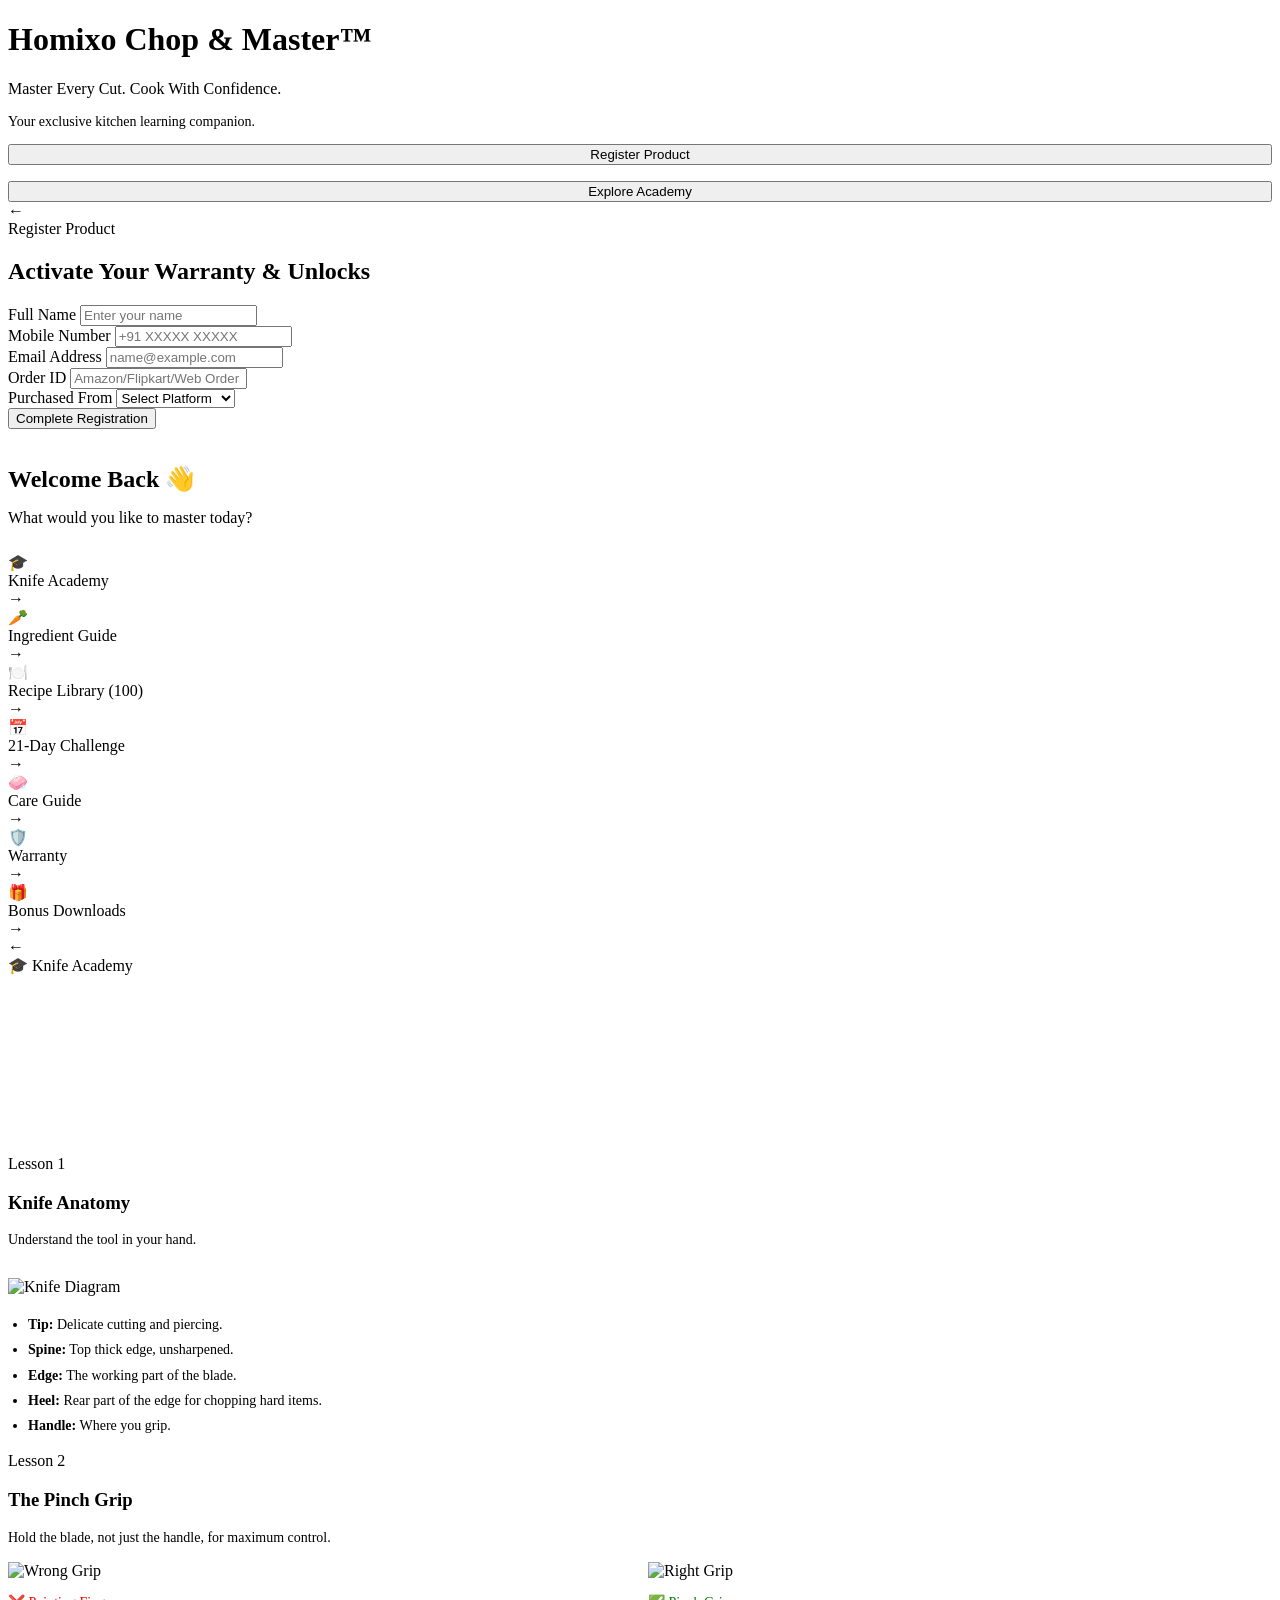
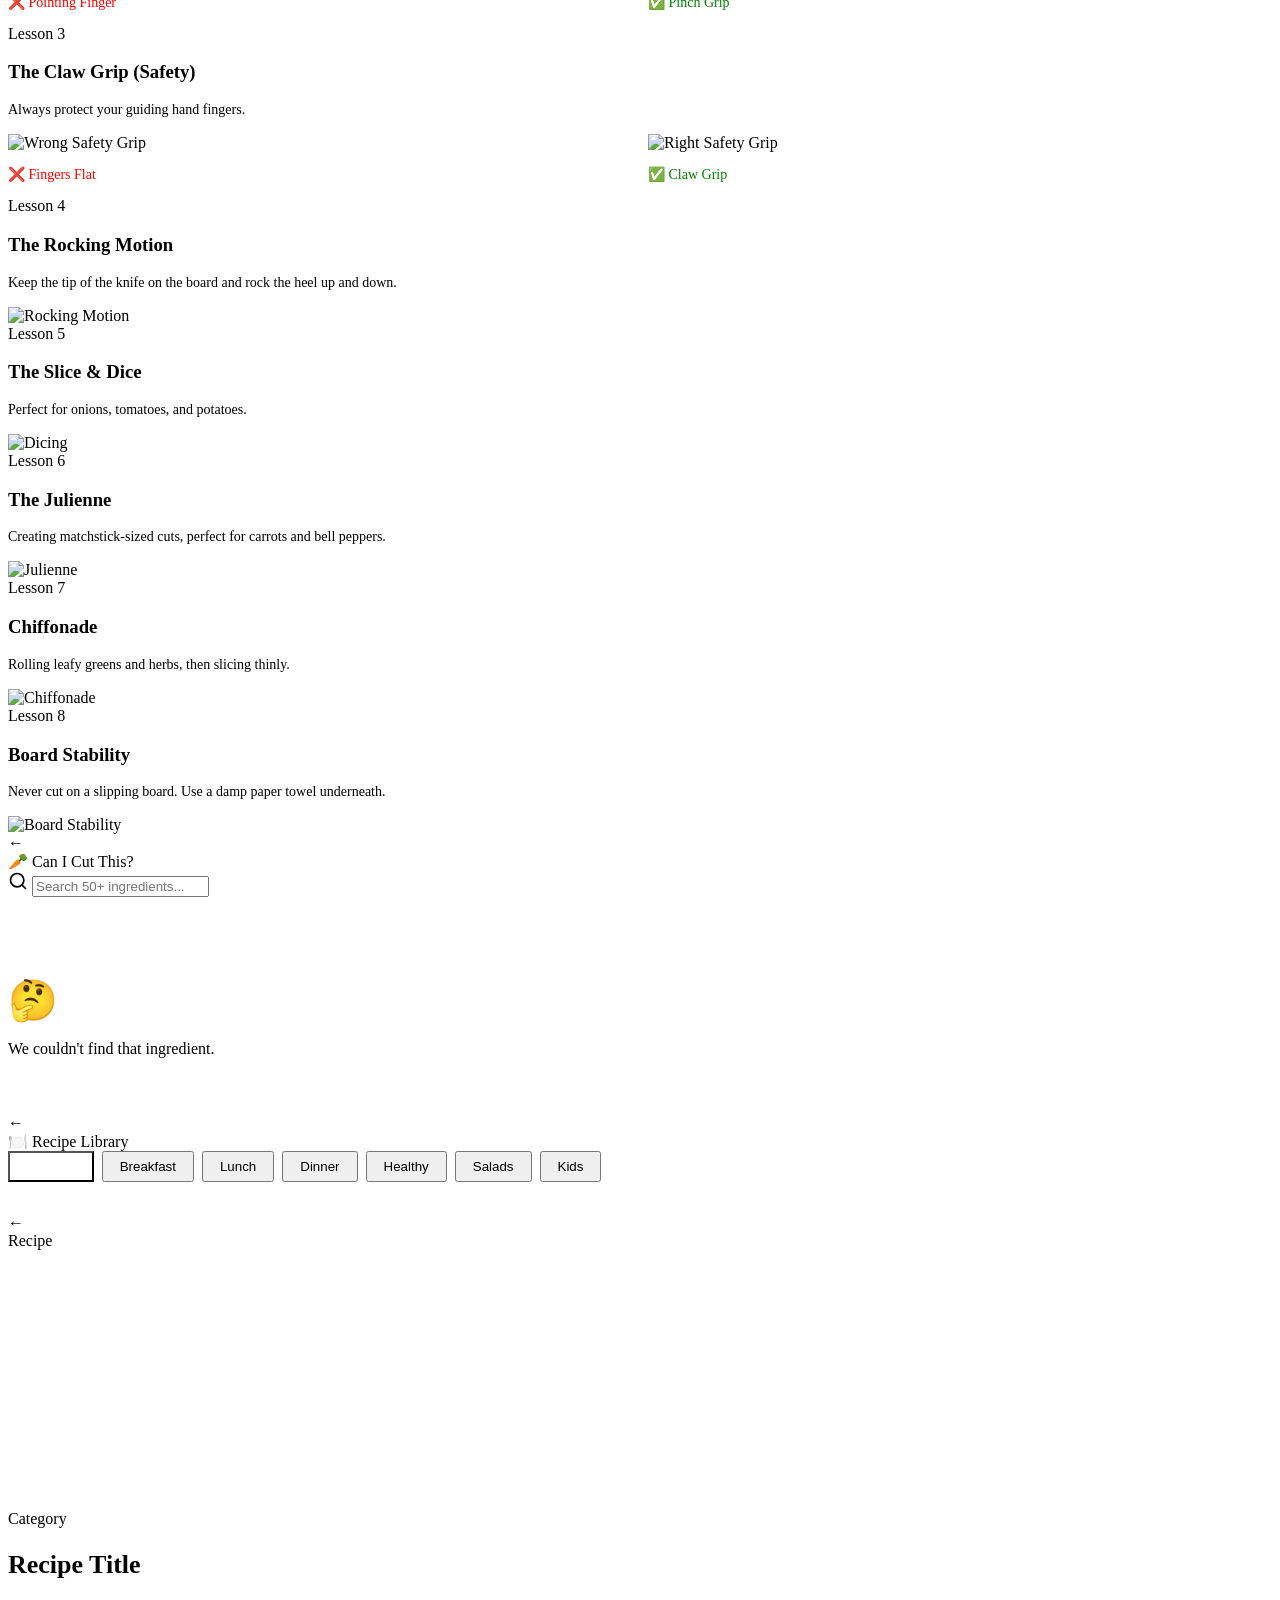
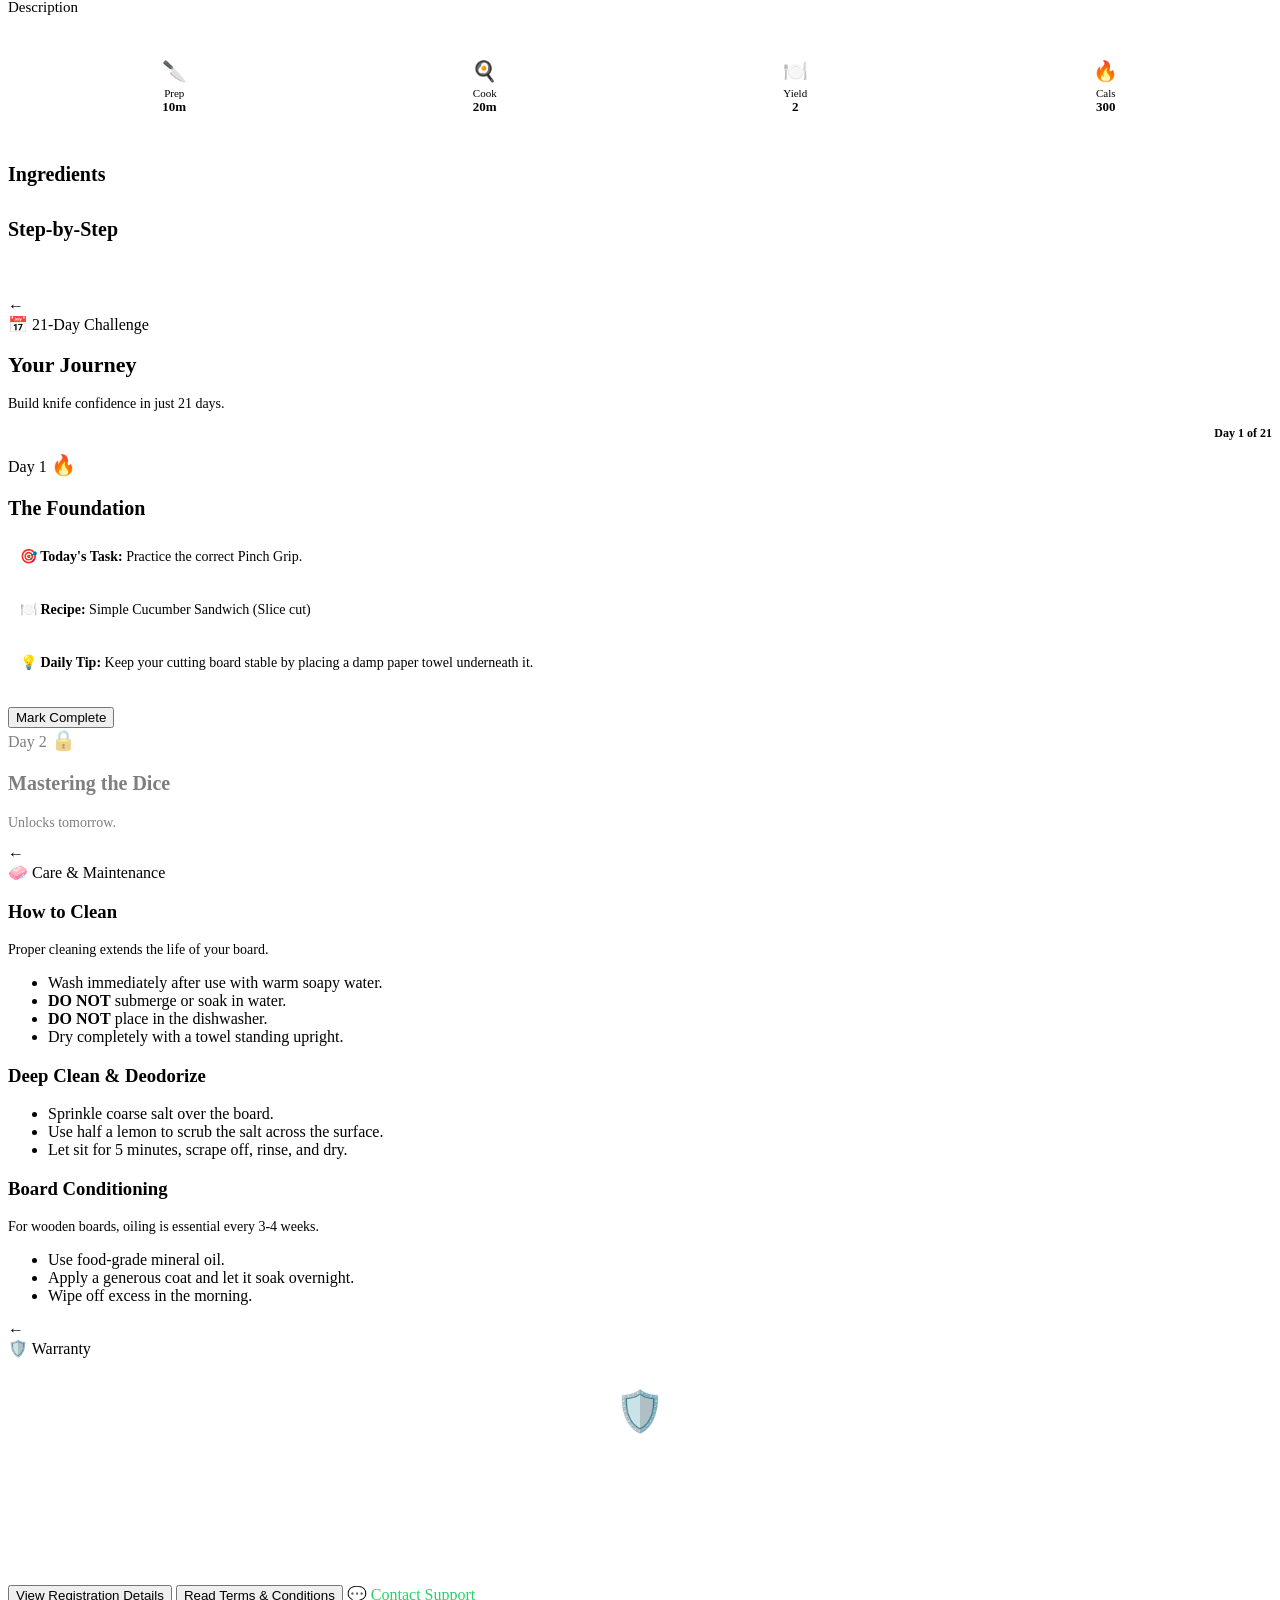
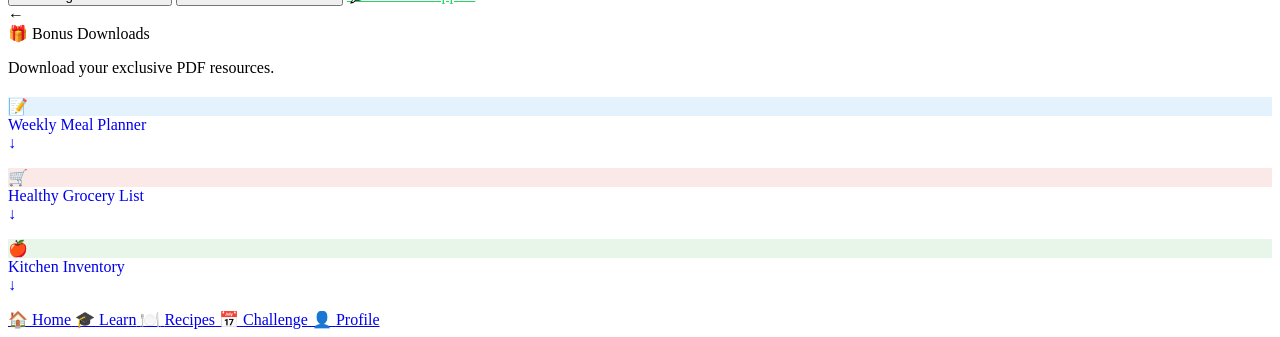
==== index.html @ 608be9b1 "Add files via upload" ====
<!DOCTYPE html>
<html lang="en">
<head>
  <meta charset="UTF-8">
  <meta name="viewport" content="width=device-width, initial-scale=1.0, maximum-scale=1.0, user-scalable=no">
  <meta name="description" content="Homixo Chop & Master™ - Your exclusive kitchen learning companion.">
  <meta name="theme-color" content="#2D3B40">
  <meta name="apple-mobile-web-app-capable" content="yes">
  <title>Homixo Chop & Master™</title>
  <link rel="stylesheet" href="css/styles.css">
</head>
<body>

  <!-- =========================================
       VIEW: HOMEPAGE (Landing)
       ========================================= -->
  <div id="viewHome" class="view active">
    <!-- Hero Image Placeholder (Chopping board with vegetables) -->
    <div class="hero-image" style="background: linear-gradient(rgba(0,0,0,0.2), rgba(0,0,0,0.6)), url('https://images.unsplash.com/photo-1556910103-1c02745a872e?auto=format&fit=crop&w=800&q=80') center/cover;"></div>
    
    <div class="hero-header">
      <h1>Homixo Chop & Master™</h1>
      <p style="font-weight: 500; color: var(--clr-charcoal);">Master Every Cut. Cook With Confidence.</p>
      <p class="mt-2" style="font-size: 14px;">Your exclusive kitchen learning companion.</p>
      
      <div class="mt-8" style="display: flex; flex-direction: column; gap: 16px;">
        <button id="btnRegisterProduct" class="btn btn-primary">Register Product</button>
        <button id="btnExploreAcademy" class="btn btn-outline">Explore Academy</button>
      </div>
    </div>
  </div>

  <!-- =========================================
       VIEW: REGISTRATION
       ========================================= -->
  <div id="viewRegister" class="view">
    <div class="top-bar">
      <div class="top-bar__back" data-target="viewHome">←</div>
      <div class="top-bar__title">Register Product</div>
    </div>
    
    <div class="container section-padding">
      <h2 class="mb-6" id="regTitle">Activate Your Warranty & Unlocks</h2>
      
      <form id="regForm">
        <div class="form-group">
          <label class="form-label">Full Name</label>
          <input type="text" class="form-input" placeholder="Enter your name" required>
        </div>
        
        <div class="form-group">
          <label class="form-label">Mobile Number</label>
          <input type="tel" class="form-input" placeholder="+91 XXXXX XXXXX" required>
        </div>
        
        <div class="form-group">
          <label class="form-label">Email Address</label>
          <input type="email" class="form-input" placeholder="name@example.com" required>
        </div>
        
        <div class="form-group">
          <label class="form-label">Order ID</label>
          <input type="text" class="form-input" placeholder="Amazon/Flipkart/Web Order ID" required>
        </div>
        
        <div class="form-group">
          <label class="form-label">Purchased From</label>
          <select class="form-select" required>
            <option value="" disabled selected>Select Platform</option>
            <option value="amazon">Amazon</option>
            <option value="flipkart">Flipkart</option>
            <option value="website">Homixo Website</option>
            <option value="other">Other</option>
          </select>
        </div>
        
        <button type="submit" class="btn btn-primary mt-4">Complete Registration</button>
      </form>
    </div>
  </div>

  <!-- =========================================
       VIEW: DASHBOARD
       ========================================= -->
  <div id="viewDashboard" class="view">
    <div class="hero-header" style="padding-top: 20px; padding-bottom: 10px; text-align: left;">
      <h1 style="font-size: 24px;">Welcome Back 👋</h1>
      <p>What would you like to master today?</p>
    </div>
    
    <div class="dashboard-grid">
      <div class="dash-card" data-target="viewAcademy">
        <div class="dash-card__icon">🎓</div>
        <div class="dash-card__title">Knife Academy</div>
        <div class="dash-card__arrow">→</div>
      </div>
      
      <div class="dash-card" data-target="viewIngredients">
        <div class="dash-card__icon">🥕</div>
        <div class="dash-card__title">Ingredient Guide</div>
        <div class="dash-card__arrow">→</div>
      </div>
      
      <div class="dash-card" data-target="viewRecipes">
        <div class="dash-card__icon">🍽️</div>
        <div class="dash-card__title">Recipe Library (100)</div>
        <div class="dash-card__arrow">→</div>
      </div>
      
      <div class="dash-card" data-target="viewChallenge">
        <div class="dash-card__icon">📅</div>
        <div class="dash-card__title">21-Day Challenge</div>
        <div class="dash-card__arrow">→</div>
      </div>
      
      <div class="dash-card" data-target="viewCare">
        <div class="dash-card__icon">🧼</div>
        <div class="dash-card__title">Care Guide</div>
        <div class="dash-card__arrow">→</div>
      </div>
      
      <div class="dash-card" data-target="viewWarranty" id="dashCardWarranty">
        <div class="dash-card__icon">🛡️</div>
        <div class="dash-card__title">Warranty</div>
        <div class="dash-card__arrow">→</div>
      </div>
      
      <div class="dash-card" data-target="viewBonus">
        <div class="dash-card__icon">🎁</div>
        <div class="dash-card__title">Bonus Downloads</div>
        <div class="dash-card__arrow">→</div>
      </div>
    </div>
  </div>

  <!-- =========================================
       VIEW: KNIFE ACADEMY
       ========================================= -->
  <div id="viewAcademy" class="view">
    <div class="top-bar">
      <div class="top-bar__back">←</div>
      <div class="top-bar__title">🎓 Knife Academy</div>
    </div>
    
    <div class="container section-padding">
      <div class="hero-image mb-6" style="background: url('https://images.unsplash.com/photo-1590680371465-4f40d12e8648?auto=format&fit=crop&w=600&q=80') center/cover; border-radius: var(--radius-xl); height: 180px;"></div>
      
      <!-- Lesson 1 -->
      <div class="lesson-card">
        <div class="lesson-card__body">
          <span class="challenge-badge">Lesson 1</span>
          <h3 class="lesson-card__title">Knife Anatomy</h3>
          <p style="color: var(--clr-gray-500); font-size: 14px;">Understand the tool in your hand.</p>
          <img src="https://images.unsplash.com/photo-1593618998160-e34014e67546?auto=format&fit=crop&w=600&q=80" alt="Knife Diagram" style="width: 100%; height: 150px; object-fit: cover; border-radius: var(--radius-md); margin-top: 16px;">
          <ul style="margin-top: 16px; padding-left: 20px; font-size: 14px; line-height: 1.8;">
            <li><strong>Tip:</strong> Delicate cutting and piercing.</li>
            <li><strong>Spine:</strong> Top thick edge, unsharpened.</li>
            <li><strong>Edge:</strong> The working part of the blade.</li>
            <li><strong>Heel:</strong> Rear part of the edge for chopping hard items.</li>
            <li><strong>Handle:</strong> Where you grip.</li>
          </ul>
        </div>
      </div>

      <!-- Lesson 2 -->
      <div class="lesson-card">
        <div class="lesson-card__body">
          <span class="challenge-badge">Lesson 2</span>
          <h3 class="lesson-card__title">The Pinch Grip</h3>
          <p style="color: var(--clr-gray-500); font-size: 14px; margin-bottom: 16px;">Hold the blade, not just the handle, for maximum control.</p>
          <div style="display: grid; grid-template-columns: 1fr 1fr; gap: 16px;">
            <div>
              <img src="https://images.unsplash.com/photo-1600857317770-070868f0a0bb?auto=format&fit=crop&w=300&q=80" alt="Wrong Grip" style="width: 100%; height: 100px; object-fit: cover; border-radius: var(--radius-md);">
              <p class="text-center mt-2" style="font-size: 14px; color: red;">❌ Pointing Finger</p>
            </div>
            <div>
              <img src="https://images.unsplash.com/photo-1581486795493-2774a38dfc6d?auto=format&fit=crop&w=300&q=80" alt="Right Grip" style="width: 100%; height: 100px; object-fit: cover; border-radius: var(--radius-md);">
              <p class="text-center mt-2" style="font-size: 14px; color: green;">✅ Pinch Grip</p>
            </div>
          </div>
        </div>
      </div>

      <!-- Lesson 3 -->
      <div class="lesson-card">
        <div class="lesson-card__body">
          <span class="challenge-badge">Lesson 3</span>
          <h3 class="lesson-card__title">The Claw Grip (Safety)</h3>
          <p style="font-size: 14px; margin-bottom: 16px;">Always protect your guiding hand fingers.</p>
          <div style="display: grid; grid-template-columns: 1fr 1fr; gap: 16px;">
            <div>
              <img src="https://images.unsplash.com/photo-1590680371465-4f40d12e8648?auto=format&fit=crop&w=300&q=80" alt="Wrong Safety Grip" style="width: 100%; height: 100px; object-fit: cover; border-radius: var(--radius-md);">
              <p class="text-center mt-2" style="font-size: 14px; color: red;">❌ Fingers Flat</p>
            </div>
            <div>
              <img src="https://images.unsplash.com/photo-1511690656952-34342bb7c2f2?auto=format&fit=crop&w=300&q=80" alt="Right Safety Grip" style="width: 100%; height: 100px; object-fit: cover; border-radius: var(--radius-md);">
              <p class="text-center mt-2" style="font-size: 14px; color: green;">✅ Claw Grip</p>
            </div>
          </div>
        </div>
      </div>
      
      <!-- Lesson 4 -->
      <div class="lesson-card">
        <div class="lesson-card__body">
          <span class="challenge-badge">Lesson 4</span>
          <h3 class="lesson-card__title">The Rocking Motion</h3>
          <p style="font-size: 14px; margin-bottom: 16px;">Keep the tip of the knife on the board and rock the heel up and down.</p>
          <img src="https://images.unsplash.com/photo-1556910110-a5a63dfd393c?auto=format&fit=crop&w=600&q=80" alt="Rocking Motion" style="width: 100%; height: 150px; object-fit: cover; border-radius: var(--radius-md);">
        </div>
      </div>
      
      <!-- Lesson 5 -->
      <div class="lesson-card">
        <div class="lesson-card__body">
          <span class="challenge-badge">Lesson 5</span>
          <h3 class="lesson-card__title">The Slice & Dice</h3>
          <p style="font-size: 14px; margin-bottom: 16px;">Perfect for onions, tomatoes, and potatoes.</p>
          <img src="https://images.unsplash.com/photo-1606132717804-0371307b8bce?auto=format&fit=crop&w=600&q=80" alt="Dicing" style="width: 100%; height: 150px; object-fit: cover; border-radius: var(--radius-md);">
        </div>
      </div>

      <!-- Lesson 6 -->
      <div class="lesson-card">
        <div class="lesson-card__body">
          <span class="challenge-badge">Lesson 6</span>
          <h3 class="lesson-card__title">The Julienne</h3>
          <p style="font-size: 14px; margin-bottom: 16px;">Creating matchstick-sized cuts, perfect for carrots and bell peppers.</p>
          <img src="https://images.unsplash.com/photo-1543339308-43e59d6b73a6?auto=format&fit=crop&w=600&q=80" alt="Julienne" style="width: 100%; height: 150px; object-fit: cover; border-radius: var(--radius-md);">
        </div>
      </div>

      <!-- Lesson 7 -->
      <div class="lesson-card">
        <div class="lesson-card__body">
          <span class="challenge-badge">Lesson 7</span>
          <h3 class="lesson-card__title">Chiffonade</h3>
          <p style="font-size: 14px; margin-bottom: 16px;">Rolling leafy greens and herbs, then slicing thinly.</p>
          <img src="https://images.unsplash.com/photo-1601004890684-d8cbf643f5f2?auto=format&fit=crop&w=600&q=80" alt="Chiffonade" style="width: 100%; height: 150px; object-fit: cover; border-radius: var(--radius-md);">
        </div>
      </div>

      <!-- Lesson 8 -->
      <div class="lesson-card">
        <div class="lesson-card__body">
          <span class="challenge-badge">Lesson 8</span>
          <h3 class="lesson-card__title">Board Stability</h3>
          <p style="font-size: 14px; margin-bottom: 16px;">Never cut on a slipping board. Use a damp paper towel underneath.</p>
          <img src="https://images.unsplash.com/photo-1615486171447-49f056c7e2b1?auto=format&fit=crop&w=600&q=80" alt="Board Stability" style="width: 100%; height: 150px; object-fit: cover; border-radius: var(--radius-md);">
        </div>
      </div>

    </div>
  </div>

  <!-- =========================================
       VIEW: INGREDIENT GUIDE (Can I cut this?)
       ========================================= -->
  <div id="viewIngredients" class="view">
    <div class="top-bar">
      <div class="top-bar__back">←</div>
      <div class="top-bar__title">🥕 Can I Cut This?</div>
    </div>
    
    <div class="container section-padding">
      <div class="search-bar">
        <svg width="20" height="20" viewBox="0 0 24 24" fill="none" stroke="currentColor" stroke-width="2" stroke-linecap="round" stroke-linejoin="round">
          <circle cx="11" cy="11" r="8"></circle>
          <line x1="21" y1="21" x2="16.65" y2="16.65"></line>
        </svg>
        <input type="text" id="ingredientSearch" class="form-input" placeholder="Search 50+ ingredients...">
      </div>

      <!-- Dynamic Content Container -->
      <div id="ingredientContainer">
        <!-- Rendered via JS -->
      </div>
      
      <div id="ingredientNoResults" class="d-none text-center" style="color: var(--clr-gray-500); padding: 40px 0;">
        <p style="font-size: 40px; margin-bottom: 10px;">🤔</p>
        <p>We couldn't find that ingredient.</p>
      </div>

    </div>
  </div>

  <!-- =========================================
       VIEW: RECIPE LIBRARY
       ========================================= -->
  <div id="viewRecipes" class="view">
    <div class="top-bar">
      <div class="top-bar__back">←</div>
      <div class="top-bar__title">🍽️ Recipe Library</div>
    </div>
    
    <div class="container section-padding">
      <div id="recipeCategories" style="display: flex; gap: 8px; overflow-x: auto; padding-bottom: 16px; margin-bottom: 16px;">
        <button class="btn btn-outline active-filter" data-cat="All" style="padding: 6px 16px; min-width: max-content; background: var(--clr-charcoal); color: white;">All (100)</button>
        <button class="btn btn-outline" data-cat="Breakfast" style="padding: 6px 16px; min-width: max-content;">Breakfast</button>
        <button class="btn btn-outline" data-cat="Lunch" style="padding: 6px 16px; min-width: max-content;">Lunch</button>
        <button class="btn btn-outline" data-cat="Dinner" style="padding: 6px 16px; min-width: max-content;">Dinner</button>
        <button class="btn btn-outline" data-cat="Healthy" style="padding: 6px 16px; min-width: max-content;">Healthy</button>
        <button class="btn btn-outline" data-cat="Salads" style="padding: 6px 16px; min-width: max-content;">Salads</button>
        <button class="btn btn-outline" data-cat="Kids" style="padding: 6px 16px; min-width: max-content;">Kids</button>
      </div>
      
      <!-- Dynamic Content Container -->
      <div id="recipeContainer">
        <!-- Rendered via JS -->
      </div>
      
    </div>
  </div>
  
  <!-- =========================================
       VIEW: RECIPE DETAIL
       ========================================= -->
  <div id="viewRecipeDetail" class="view">
    <div class="top-bar">
      <div class="top-bar__back" data-target="viewRecipes">←</div>
      <div class="top-bar__title" id="rd-title-bar">Recipe</div>
    </div>
    
    <div id="rd-hero" class="hero-image" style="background: var(--clr-gray-200); height: 250px; border-radius: 0 0 20px 20px;"></div>
    
    <div class="container section-padding">
      <div style="display: flex; gap: 8px; margin-bottom: 12px; margin-top: 10px;" id="rd-badges">
        <span class="challenge-badge">Category</span>
      </div>
      
      <h2 id="rd-title" style="margin-bottom: 8px; font-size: 26px;">Recipe Title</h2>
      <p id="rd-desc" style="color: var(--clr-gray-500); font-size: 15px; margin-bottom: 24px; line-height: 1.6;">Description</p>
      
      <div style="display: grid; grid-template-columns: repeat(4, 1fr); gap: 10px; background: var(--clr-gray-100); padding: 16px; border-radius: var(--radius-md); margin-bottom: 32px; text-align: center;">
        <div>
          <div style="font-size: 20px; margin-bottom: 4px;">🔪</div>
          <div style="font-size: 11px; color: var(--clr-gray-500);">Prep</div>
          <div id="rd-prep" style="font-size: 13px; font-weight: 600;">10m</div>
        </div>
        <div>
          <div style="font-size: 20px; margin-bottom: 4px;">🍳</div>
          <div style="font-size: 11px; color: var(--clr-gray-500);">Cook</div>
          <div id="rd-cook" style="font-size: 13px; font-weight: 600;">20m</div>
        </div>
        <div>
          <div style="font-size: 20px; margin-bottom: 4px;">🍽️</div>
          <div style="font-size: 11px; color: var(--clr-gray-500);">Yield</div>
          <div id="rd-serve" style="font-size: 13px; font-weight: 600;">2</div>
        </div>
        <div>
          <div style="font-size: 20px; margin-bottom: 4px;">🔥</div>
          <div style="font-size: 11px; color: var(--clr-gray-500);">Cals</div>
          <div id="rd-cal" style="font-size: 13px; font-weight: 600;">300</div>
        </div>
      </div>
      
      <h3 style="margin-bottom: 16px; font-size: 20px;">Ingredients</h3>
      <ul id="rd-ingredients" class="ingredient-tips" style="margin-bottom: 32px;">
        <!-- Ingredients go here -->
      </ul>
      
      <h3 style="margin-bottom: 16px; font-size: 20px;">Step-by-Step</h3>
      <div id="rd-instructions" style="display: flex; flex-direction: column; gap: 16px; margin-bottom: 40px;">
        <!-- Instructions go here -->
      </div>
      
    </div>
  </div>

  <!-- =========================================
       VIEW: 21-DAY CHALLENGE
       ========================================= -->
  <div id="viewChallenge" class="view">
    <div class="top-bar">
      <div class="top-bar__back">←</div>
      <div class="top-bar__title">📅 21-Day Challenge</div>
    </div>
    
    <div class="container section-padding">
      <h2 style="font-size: 22px;">Your Journey</h2>
      <p style="font-size: 14px; color: var(--clr-gray-500);">Build knife confidence in just 21 days.</p>
      
      <div class="progress-container">
        <div class="progress-bar"></div>
      </div>
      <p style="font-size: 12px; text-align: right; font-weight: 600; color: var(--clr-orange);">Day 1 of 21</p>
      
      <div class="challenge-card mt-6">
        <div class="d-flex justify-between align-center mb-4">
          <span class="challenge-badge" style="margin: 0;">Day 1</span>
          <span style="font-size: 20px;">🔥</span>
        </div>
        
        <h3 style="font-size: 20px; margin-bottom: 16px;">The Foundation</h3>
        
        <div style="background: var(--clr-gray-100); padding: 12px; border-radius: var(--radius-md); margin-bottom: 12px; font-size: 14px;">
          <strong>🎯 Today's Task:</strong> Practice the correct Pinch Grip.
        </div>
        
        <div style="background: var(--clr-gray-100); padding: 12px; border-radius: var(--radius-md); margin-bottom: 12px; font-size: 14px;">
          <strong>🍽️ Recipe:</strong> Simple Cucumber Sandwich (Slice cut)
        </div>
        
        <div style="background: var(--clr-gray-100); padding: 12px; border-radius: var(--radius-md); margin-bottom: 24px; font-size: 14px;">
          <strong>💡 Daily Tip:</strong> Keep your cutting board stable by placing a damp paper towel underneath it.
        </div>
        
        <button id="btnCompleteChallenge" class="btn btn-primary">Mark Complete</button>
      </div>
      
      <div class="challenge-card" style="opacity: 0.5;">
        <div class="d-flex justify-between align-center mb-4">
          <span class="challenge-badge" style="margin: 0; background: var(--clr-gray-200); color: var(--clr-gray-500);">Day 2</span>
          <span style="font-size: 20px;">🔒</span>
        </div>
        <h3 style="font-size: 20px;">Mastering the Dice</h3>
        <p style="font-size: 14px; margin-top: 8px;">Unlocks tomorrow.</p>
      </div>
    </div>
  </div>

  <!-- =========================================
       VIEW: PRODUCT CARE
       ========================================= -->
  <div id="viewCare" class="view">
    <div class="top-bar">
      <div class="top-bar__back">←</div>
      <div class="top-bar__title">🧼 Care & Maintenance</div>
    </div>
    
    <div class="container section-padding">
      <div class="lesson-card">
        <div class="lesson-card__body">
          <h3 class="lesson-card__title">How to Clean</h3>
          <p style="font-size: 14px; margin-bottom: 12px;">Proper cleaning extends the life of your board.</p>
          <ul class="ingredient-tips">
            <li>Wash immediately after use with warm soapy water.</li>
            <li><strong>DO NOT</strong> submerge or soak in water.</li>
            <li><strong>DO NOT</strong> place in the dishwasher.</li>
            <li>Dry completely with a towel standing upright.</li>
          </ul>
        </div>
      </div>
      
      <div class="lesson-card">
        <div class="lesson-card__body">
          <h3 class="lesson-card__title">Deep Clean & Deodorize</h3>
          <ul class="ingredient-tips">
            <li>Sprinkle coarse salt over the board.</li>
            <li>Use half a lemon to scrub the salt across the surface.</li>
            <li>Let sit for 5 minutes, scrape off, rinse, and dry.</li>
          </ul>
        </div>
      </div>
      
      <div class="lesson-card">
        <div class="lesson-card__body">
          <h3 class="lesson-card__title">Board Conditioning</h3>
          <p style="font-size: 14px;">For wooden boards, oiling is essential every 3-4 weeks.</p>
          <ul class="ingredient-tips">
            <li>Use food-grade mineral oil.</li>
            <li>Apply a generous coat and let it soak overnight.</li>
            <li>Wipe off excess in the morning.</li>
          </ul>
        </div>
      </div>
    </div>
  </div>

  <!-- =========================================
       VIEW: WARRANTY
       ========================================= -->
  <div id="viewWarranty" class="view">
    <div class="top-bar">
      <div class="top-bar__back">←</div>
      <div class="top-bar__title">🛡️ Warranty</div>
    </div>
    
    <div class="container section-padding">
      <div style="background: var(--clr-charcoal); color: white; padding: 30px 20px; border-radius: var(--radius-xl); text-align: center; margin-bottom: 24px;">
        <div style="font-size: 40px; margin-bottom: 16px;">🛡️</div>
        <h2 style="font-family: var(--font-heading); font-size: 24px;">Lifetime Support</h2>
        <p style="font-size: 14px; opacity: 0.8; margin-top: 8px;">Your chopping board is covered under the Homixo satisfaction guarantee.</p>
      </div>
      
      <button class="btn btn-outline mb-4">View Registration Details</button>
      <button class="btn btn-outline mb-4">Read Terms & Conditions</button>
      <a href="https://wa.me/919XXXXXXXXX" class="btn btn-outline" style="border-color: #25D366; color: #25D366;">💬 Contact Support</a>
    </div>
  </div>
  
  <!-- =========================================
       VIEW: BONUS
       ========================================= -->
  <div id="viewBonus" class="view">
    <div class="top-bar">
      <div class="top-bar__back">←</div>
      <div class="top-bar__title">🎁 Bonus Downloads</div>
    </div>
    
    <div class="container section-padding">
      <p style="color: var(--clr-gray-500); margin-bottom: 20px;">Download your exclusive PDF resources.</p>
      
      <!-- Actual links that trigger download -->
      <a href="downloads/Weekly_Meal_Planner.html" target="_blank" style="display: block; margin-bottom: 16px; text-decoration: none;">
        <div class="dash-card">
          <div class="dash-card__icon" style="background: #e3f2fd; color: #1976d2;">📝</div>
          <div class="dash-card__title" style="flex: 1;">Weekly Meal Planner</div>
          <div style="color: var(--clr-orange); font-weight: bold;">↓</div>
        </div>
      </a>
      
      <a href="downloads/Healthy_Grocery_List.html" target="_blank" style="display: block; margin-bottom: 16px; text-decoration: none;">
        <div class="dash-card">
          <div class="dash-card__icon" style="background: #fbe9e7; color: #d84315;">🛒</div>
          <div class="dash-card__title" style="flex: 1;">Healthy Grocery List</div>
          <div style="color: var(--clr-orange); font-weight: bold;">↓</div>
        </div>
      </a>
      
      <a href="downloads/Kitchen_Inventory.html" target="_blank" style="display: block; margin-bottom: 16px; text-decoration: none;">
        <div class="dash-card">
          <div class="dash-card__icon" style="background: #e8f5e9; color: #2e7d32;">🍎</div>
          <div class="dash-card__title" style="flex: 1;">Kitchen Inventory</div>
          <div style="color: var(--clr-orange); font-weight: bold;">↓</div>
        </div>
      </a>
    </div>
  </div>

  <!-- =========================================
       BOTTOM NAVIGATION
       ========================================= -->
  <nav class="bottom-nav">
    <a href="#" class="nav-item active" data-target="viewHome">
      <span class="nav-icon">🏠</span>
      <span>Home</span>
    </a>
    <a href="#" class="nav-item" data-target="viewAcademy">
      <span class="nav-icon">🎓</span>
      <span>Learn</span>
    </a>
    <a href="#" class="nav-item" data-target="viewRecipes">
      <span class="nav-icon">🍽️</span>
      <span>Recipes</span>
    </a>
    <a href="#" class="nav-item" data-target="viewChallenge">
      <span class="nav-icon">📅</span>
      <span>Challenge</span>
    </a>
    <a href="#" class="nav-item" data-target="viewDashboard">
      <span class="nav-icon">👤</span>
      <span>Profile</span>
    </a>
  </nav>

  <script src="js/data.js"></script>
  <script src="js/app.js"></script>
</body>
</html>
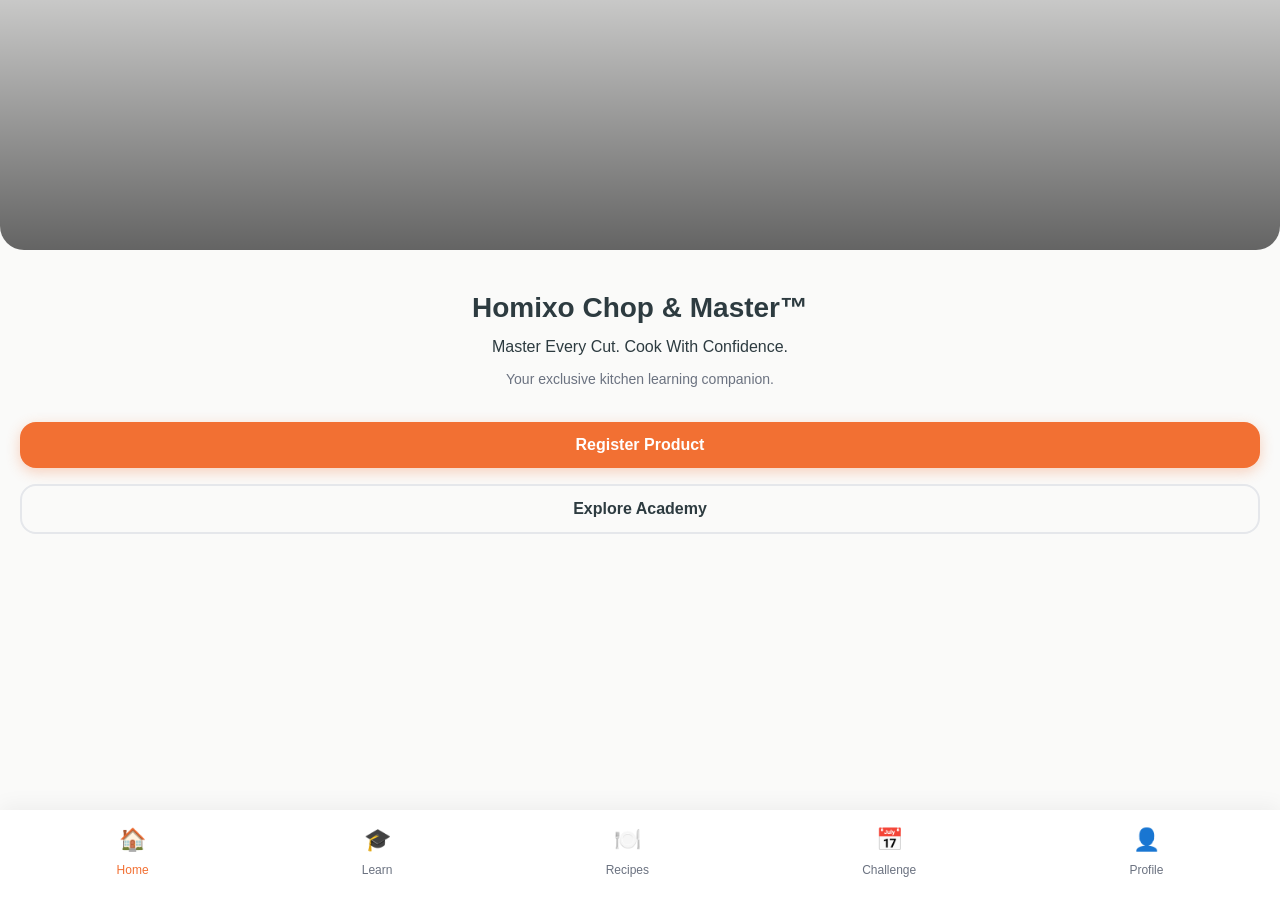
==== commit 8f58e037: "Add files via upload" ====
--- a/index.html
+++ b/index.html
@@ -170,11 +170,11 @@
           <p style="color: var(--clr-gray-500); font-size: 14px; margin-bottom: 16px;">Hold the blade, not just the handle, for maximum control.</p>
           <div style="display: grid; grid-template-columns: 1fr 1fr; gap: 16px;">
             <div>
-              <img src="https://images.unsplash.com/photo-1600857317770-070868f0a0bb?auto=format&fit=crop&w=300&q=80" alt="Wrong Grip" style="width: 100%; height: 100px; object-fit: cover; border-radius: var(--radius-md);">
+              <img src="https://placehold.co/300x200/ffebee/c62828?text=Wrong+Grip" alt="Wrong Grip" style="width: 100%; height: 100px; object-fit: cover; border-radius: var(--radius-md);">
               <p class="text-center mt-2" style="font-size: 14px; color: red;">❌ Pointing Finger</p>
             </div>
             <div>
-              <img src="https://images.unsplash.com/photo-1581486795493-2774a38dfc6d?auto=format&fit=crop&w=300&q=80" alt="Right Grip" style="width: 100%; height: 100px; object-fit: cover; border-radius: var(--radius-md);">
+              <img src="https://placehold.co/300x200/e8f5e9/2e7d32?text=Pinch+Grip" alt="Right Grip" style="width: 100%; height: 100px; object-fit: cover; border-radius: var(--radius-md);">
               <p class="text-center mt-2" style="font-size: 14px; color: green;">✅ Pinch Grip</p>
             </div>
           </div>
@@ -189,11 +189,11 @@
           <p style="font-size: 14px; margin-bottom: 16px;">Always protect your guiding hand fingers.</p>
           <div style="display: grid; grid-template-columns: 1fr 1fr; gap: 16px;">
             <div>
-              <img src="https://images.unsplash.com/photo-1590680371465-4f40d12e8648?auto=format&fit=crop&w=300&q=80" alt="Wrong Safety Grip" style="width: 100%; height: 100px; object-fit: cover; border-radius: var(--radius-md);">
+              <img src="https://placehold.co/300x200/ffebee/c62828?text=Fingers+Flat" alt="Wrong Safety Grip" style="width: 100%; height: 100px; object-fit: cover; border-radius: var(--radius-md);">
               <p class="text-center mt-2" style="font-size: 14px; color: red;">❌ Fingers Flat</p>
             </div>
             <div>
-              <img src="https://images.unsplash.com/photo-1511690656952-34342bb7c2f2?auto=format&fit=crop&w=300&q=80" alt="Right Safety Grip" style="width: 100%; height: 100px; object-fit: cover; border-radius: var(--radius-md);">
+              <img src="https://placehold.co/300x200/e8f5e9/2e7d32?text=Claw+Grip" alt="Right Safety Grip" style="width: 100%; height: 100px; object-fit: cover; border-radius: var(--radius-md);">
               <p class="text-center mt-2" style="font-size: 14px; color: green;">✅ Claw Grip</p>
             </div>
           </div>
@@ -216,7 +216,7 @@
           <span class="challenge-badge">Lesson 5</span>
           <h3 class="lesson-card__title">The Slice & Dice</h3>
           <p style="font-size: 14px; margin-bottom: 16px;">Perfect for onions, tomatoes, and potatoes.</p>
-          <img src="https://images.unsplash.com/photo-1606132717804-0371307b8bce?auto=format&fit=crop&w=600&q=80" alt="Dicing" style="width: 100%; height: 150px; object-fit: cover; border-radius: var(--radius-md);">
+          <img src="https://placehold.co/600x300/e3f2fd/1565c0?text=Slice+%26+Dice" alt="Dicing" style="width: 100%; height: 150px; object-fit: cover; border-radius: var(--radius-md);">
         </div>
       </div>
 
@@ -236,7 +236,7 @@
           <span class="challenge-badge">Lesson 7</span>
           <h3 class="lesson-card__title">Chiffonade</h3>
           <p style="font-size: 14px; margin-bottom: 16px;">Rolling leafy greens and herbs, then slicing thinly.</p>
-          <img src="https://images.unsplash.com/photo-1601004890684-d8cbf643f5f2?auto=format&fit=crop&w=600&q=80" alt="Chiffonade" style="width: 100%; height: 150px; object-fit: cover; border-radius: var(--radius-md);">
+          <img src="https://placehold.co/600x300/f3e5f5/6a1b9a?text=Chiffonade" alt="Chiffonade" style="width: 100%; height: 150px; object-fit: cover; border-radius: var(--radius-md);">
         </div>
       </div>
 
@@ -246,7 +246,7 @@
           <span class="challenge-badge">Lesson 8</span>
           <h3 class="lesson-card__title">Board Stability</h3>
           <p style="font-size: 14px; margin-bottom: 16px;">Never cut on a slipping board. Use a damp paper towel underneath.</p>
-          <img src="https://images.unsplash.com/photo-1615486171447-49f056c7e2b1?auto=format&fit=crop&w=600&q=80" alt="Board Stability" style="width: 100%; height: 150px; object-fit: cover; border-radius: var(--radius-md);">
+          <img src="https://placehold.co/600x300/fff3e0/e65100?text=Board+Stability" alt="Board Stability" style="width: 100%; height: 150px; object-fit: cover; border-radius: var(--radius-md);">
         </div>
       </div>
 
--- a/css/styles.css
+++ b/css/styles.css
@@ -0,0 +1,449 @@
+@import url('https://fonts.googleapis.com/css2?family=Inter:wght@400;500;600&family=Poppins:wght@500;600;700&display=swap');
+
+:root {
+  --clr-charcoal: #2D3B40;
+  --clr-orange: #F27033;
+  --clr-orange-light: #F89B73;
+  --clr-white: #FAFAF9;
+  --clr-gray-100: #F3F4F6;
+  --clr-gray-200: #E5E7EB;
+  --clr-gray-500: #6B7280;
+  --clr-gray-800: #1F2937;
+
+  --font-heading: 'Poppins', sans-serif;
+  --font-body: 'Inter', sans-serif;
+
+  --shadow-sm: 0 1px 2px 0 rgba(0, 0, 0, 0.05);
+  --shadow-md: 0 4px 6px -1px rgba(0, 0, 0, 0.1), 0 2px 4px -1px rgba(0, 0, 0, 0.06);
+  --shadow-lg: 0 10px 15px -3px rgba(0, 0, 0, 0.1), 0 4px 6px -2px rgba(0, 0, 0, 0.05);
+
+  --radius-md: 8px;
+  --radius-lg: 12px;
+  --radius-xl: 16px;
+  --radius-2xl: 24px;
+}
+
+* {
+  margin: 0;
+  padding: 0;
+  box-sizing: border-box;
+  -webkit-tap-highlight-color: transparent;
+}
+
+body {
+  font-family: var(--font-body);
+  background-color: var(--clr-white);
+  color: var(--clr-charcoal);
+  line-height: 1.6;
+  font-size: 16px;
+  overflow-x: hidden;
+  padding-bottom: 70px; /* Space for bottom nav */
+}
+
+h1, h2, h3, h4, h5, h6 {
+  font-family: var(--font-heading);
+  line-height: 1.3;
+}
+
+img {
+  max-width: 100%;
+  display: block;
+}
+
+button {
+  font-family: inherit;
+  border: none;
+  background: none;
+  cursor: pointer;
+}
+
+a {
+  text-decoration: none;
+  color: inherit;
+}
+
+/* =========================================
+   UTILITIES
+   ========================================= */
+.container {
+  padding: 0 20px;
+  max-width: 600px;
+  margin: 0 auto;
+}
+
+.text-center { text-align: center; }
+.mt-2 { margin-top: 8px; }
+.mt-4 { margin-top: 16px; }
+.mt-6 { margin-top: 24px; }
+.mt-8 { margin-top: 32px; }
+.mb-2 { margin-bottom: 8px; }
+.mb-4 { margin-bottom: 16px; }
+.mb-6 { margin-bottom: 24px; }
+.mb-8 { margin-bottom: 32px; }
+
+.d-none { display: none !important; }
+.d-flex { display: flex; }
+.align-center { align-items: center; }
+.justify-between { justify-content: space-between; }
+.gap-4 { gap: 16px; }
+
+/* =========================================
+   BUTTONS & INPUTS
+   ========================================= */
+.btn {
+  display: inline-flex;
+  align-items: center;
+  justify-content: center;
+  padding: 14px 24px;
+  border-radius: var(--radius-xl);
+  font-weight: 600;
+  font-size: 16px;
+  transition: all 0.2s ease;
+  width: 100%;
+}
+
+.btn-primary {
+  background-color: var(--clr-orange);
+  color: white;
+  box-shadow: 0 4px 14px rgba(242, 112, 51, 0.3);
+}
+
+.btn-primary:active {
+  transform: scale(0.98);
+  box-shadow: none;
+}
+
+.btn-outline {
+  background-color: transparent;
+  color: var(--clr-charcoal);
+  border: 2px solid var(--clr-gray-200);
+}
+
+.form-group {
+  margin-bottom: 20px;
+}
+
+.form-label {
+  display: block;
+  font-weight: 500;
+  margin-bottom: 8px;
+  color: var(--clr-gray-800);
+}
+
+.form-input, .form-select {
+  width: 100%;
+  padding: 14px 16px;
+  border: 1px solid var(--clr-gray-200);
+  border-radius: var(--radius-lg);
+  font-family: inherit;
+  font-size: 16px;
+  background-color: white;
+  transition: border-color 0.2s;
+}
+
+.form-input:focus, .form-select:focus {
+  outline: none;
+  border-color: var(--clr-orange);
+}
+
+/* =========================================
+   VIEWS (SPA Logic)
+   ========================================= */
+.view {
+  display: none;
+  animation: fadeIn 0.3s ease-in-out;
+}
+
+.view.active {
+  display: block;
+}
+
+@keyframes fadeIn {
+  from { opacity: 0; transform: translateY(10px); }
+  to { opacity: 1; transform: translateY(0); }
+}
+
+/* =========================================
+   HEADER / HERO
+   ========================================= */
+.hero-header {
+  text-align: center;
+  padding: 40px 20px 30px;
+}
+
+.hero-header h1 {
+  font-size: 28px;
+  margin-bottom: 8px;
+  color: var(--clr-charcoal);
+}
+
+.hero-header p {
+  color: var(--clr-gray-500);
+}
+
+.hero-image {
+  width: 100%;
+  height: 250px;
+  object-fit: cover;
+  border-radius: 0 0 var(--radius-2xl) var(--radius-2xl);
+  background: var(--clr-gray-100);
+}
+
+/* =========================================
+   DASHBOARD CARDS
+   ========================================= */
+.dashboard-grid {
+  display: flex;
+  flex-direction: column;
+  gap: 16px;
+  padding: 20px;
+}
+
+.dash-card {
+  background: white;
+  border-radius: var(--radius-xl);
+  padding: 20px;
+  display: flex;
+  align-items: center;
+  gap: 16px;
+  box-shadow: var(--shadow-sm);
+  border: 1px solid var(--clr-gray-100);
+  transition: transform 0.2s ease, box-shadow 0.2s ease;
+}
+
+.dash-card:active {
+  transform: scale(0.98);
+}
+
+.dash-card__icon {
+  font-size: 32px;
+  width: 60px;
+  height: 60px;
+  display: flex;
+  align-items: center;
+  justify-content: center;
+  background: var(--clr-gray-100);
+  border-radius: var(--radius-lg);
+}
+
+.dash-card__title {
+  font-size: 18px;
+  font-weight: 600;
+  color: var(--clr-charcoal);
+}
+
+.dash-card__arrow {
+  margin-left: auto;
+  color: var(--clr-gray-500);
+}
+
+/* =========================================
+   LESSONS & GUIDES (ACADEMY)
+   ========================================= */
+.lesson-card {
+  background: white;
+  border-radius: var(--radius-xl);
+  overflow: hidden;
+  box-shadow: var(--shadow-md);
+  margin-bottom: 24px;
+}
+
+.lesson-card__img {
+  width: 100%;
+  height: 200px;
+  background: var(--clr-gray-200);
+  object-fit: cover;
+}
+
+.lesson-card__body {
+  padding: 20px;
+}
+
+.lesson-card__title {
+  font-size: 20px;
+  margin-bottom: 12px;
+}
+
+.tech-grid {
+  display: grid;
+  grid-template-columns: 1fr 1fr;
+  gap: 16px;
+  margin-top: 16px;
+}
+
+.tech-item {
+  background: var(--clr-gray-100);
+  padding: 12px;
+  border-radius: var(--radius-md);
+  text-align: center;
+  font-size: 14px;
+  font-weight: 500;
+}
+
+/* =========================================
+   INGREDIENT SEARCH
+   ========================================= */
+.search-bar {
+  position: relative;
+  margin-bottom: 24px;
+}
+
+.search-bar input {
+  padding-left: 48px;
+}
+
+.search-bar svg {
+  position: absolute;
+  left: 16px;
+  top: 50%;
+  transform: translateY(-50%);
+  color: var(--clr-gray-500);
+}
+
+.ingredient-card {
+  background: white;
+  border-radius: var(--radius-xl);
+  padding: 20px;
+  box-shadow: var(--shadow-sm);
+  border: 1px solid var(--clr-gray-100);
+  margin-bottom: 16px;
+}
+
+.ingredient-header {
+  display: flex;
+  align-items: center;
+  gap: 16px;
+  margin-bottom: 16px;
+}
+
+.ingredient-emoji {
+  font-size: 32px;
+  width: 56px;
+  height: 56px;
+  background: var(--clr-gray-100);
+  border-radius: var(--radius-lg);
+  display: flex;
+  align-items: center;
+  justify-content: center;
+}
+
+.ingredient-tips {
+  list-style: none;
+}
+
+.ingredient-tips li {
+  position: relative;
+  padding-left: 24px;
+  margin-bottom: 12px;
+  font-size: 15px;
+}
+
+.ingredient-tips li::before {
+  content: '✔';
+  position: absolute;
+  left: 0;
+  color: var(--clr-orange);
+  font-weight: bold;
+}
+
+/* =========================================
+   CHALLENGE
+   ========================================= */
+.progress-container {
+  background: var(--clr-gray-100);
+  border-radius: var(--radius-full);
+  height: 12px;
+  width: 100%;
+  overflow: hidden;
+  margin: 20px 0;
+}
+
+.progress-bar {
+  background: var(--clr-orange);
+  height: 100%;
+  width: 5%; /* dynamic */
+  border-radius: 20px;
+  transition: width 0.3s ease;
+}
+
+.challenge-card {
+  background: white;
+  border-radius: var(--radius-xl);
+  padding: 24px;
+  box-shadow: var(--shadow-md);
+  margin-bottom: 20px;
+}
+
+.challenge-badge {
+  display: inline-block;
+  background: rgba(242, 112, 51, 0.1);
+  color: var(--clr-orange);
+  padding: 6px 12px;
+  border-radius: 20px;
+  font-weight: 600;
+  font-size: 14px;
+  margin-bottom: 16px;
+}
+
+/* =========================================
+   BOTTOM NAVIGATION
+   ========================================= */
+.bottom-nav {
+  position: fixed;
+  bottom: 0;
+  left: 0;
+  right: 0;
+  background: white;
+  display: flex;
+  justify-content: space-around;
+  padding: 12px 10px 20px;
+  box-shadow: 0 -4px 20px rgba(0, 0, 0, 0.05);
+  z-index: 100;
+}
+
+.nav-item {
+  display: flex;
+  flex-direction: column;
+  align-items: center;
+  gap: 4px;
+  color: var(--clr-gray-500);
+  text-decoration: none;
+  font-size: 12px;
+  font-weight: 500;
+}
+
+.nav-item.active {
+  color: var(--clr-orange);
+}
+
+.nav-icon {
+  font-size: 22px;
+}
+
+/* Section specific padding */
+.section-padding {
+  padding: 24px 20px 40px;
+}
+
+/* Top bar */
+.top-bar {
+  display: flex;
+  align-items: center;
+  padding: 16px 20px;
+  background: white;
+  position: sticky;
+  top: 0;
+  z-index: 50;
+  box-shadow: var(--shadow-sm);
+}
+
+.top-bar__back {
+  font-size: 20px;
+  margin-right: 16px;
+  cursor: pointer;
+}
+
+.top-bar__title {
+  font-size: 18px;
+  font-weight: 600;
+}
